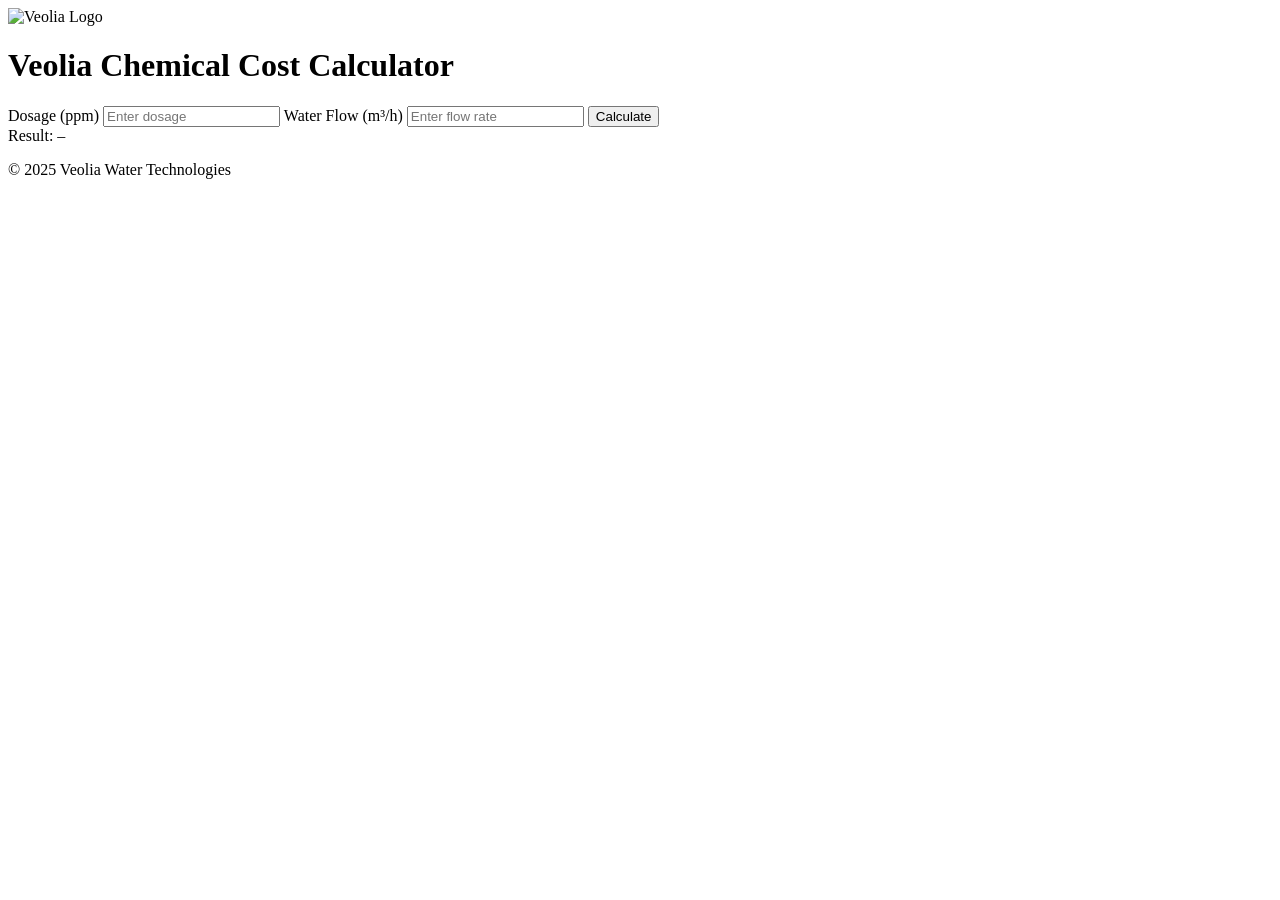
==== Veolia-Calculator/index.html @ 0ee63e86 "Add files via upload" ====
<!DOCTYPE html>
<html lang="en">
<head>
  <meta charset="UTF-8">
  <meta name="viewport" content="width=device-width, initial-scale=1.0">
  <title>Veolia Chemical Calculator</title>
  <link rel="stylesheet" href="style.css">
</head>
<body>
  <div class="container">
    <header>
      <img src="https://upload.wikimedia.org/wikipedia/commons/8/8c/Veolia_logo.svg" alt="Veolia Logo" class="logo">
      <h1>Veolia Chemical Cost Calculator</h1>
    </header>

    <div class="calculator">
      <label for="dosage">Dosage (ppm)</label>
      <input type="number" id="dosage" placeholder="Enter dosage">

      <label for="flow">Water Flow (m³/h)</label>
      <input type="number" id="flow" placeholder="Enter flow rate">

      <button onclick="calculate()">Calculate</button>

      <div id="result">Result: –</div>
    </div>
  </div>

  <footer>
    <p>© 2025 Veolia Water Technologies</p>
  </footer>

  <script src="script.js"></script>
</body>
</html>
---- Veolia-Calculator/style.css ----
body {
  font-family Segoe UI, sans-serif;
  background-color #ffffff;
  color #333;
  margin 0;
  padding 0;
}

.container {
  max-width 450px;
  margin 60px auto;
  background #fff;
  padding 30px 40px;
  border-radius 20px;
  box-shadow 0 4px 15px rgba(0,0,0,0.1);
  text-align center;
}

.logo {
  width 160px;
  margin-bottom 10px;
}

h1 {
  color #d60000;
  margin-bottom 25px;
  font-size 22px;
}

label {
  display block;
  text-align left;
  margin-bottom 6px;
  color #444;
}

input {
  width 100%;
  padding 10px;
  margin-bottom 18px;
  border 1px solid #ccc;
  border-radius 8px;
  font-size 15px;
}

button {
  background-color #d60000;
  color white;
  border none;
  padding 10px 16px;
  font-size 16px;
  border-radius 8px;
  cursor pointer;
  transition 0.25s;
}

buttonhover {
  background-color #b00000;
}

#result {
  margin-top 20px;
  font-size 18px;
  font-weight bold;
  color #d60000;
}

footer {
  text-align center;
  margin-top 50px;
  font-size 14px;
  color #999;
}
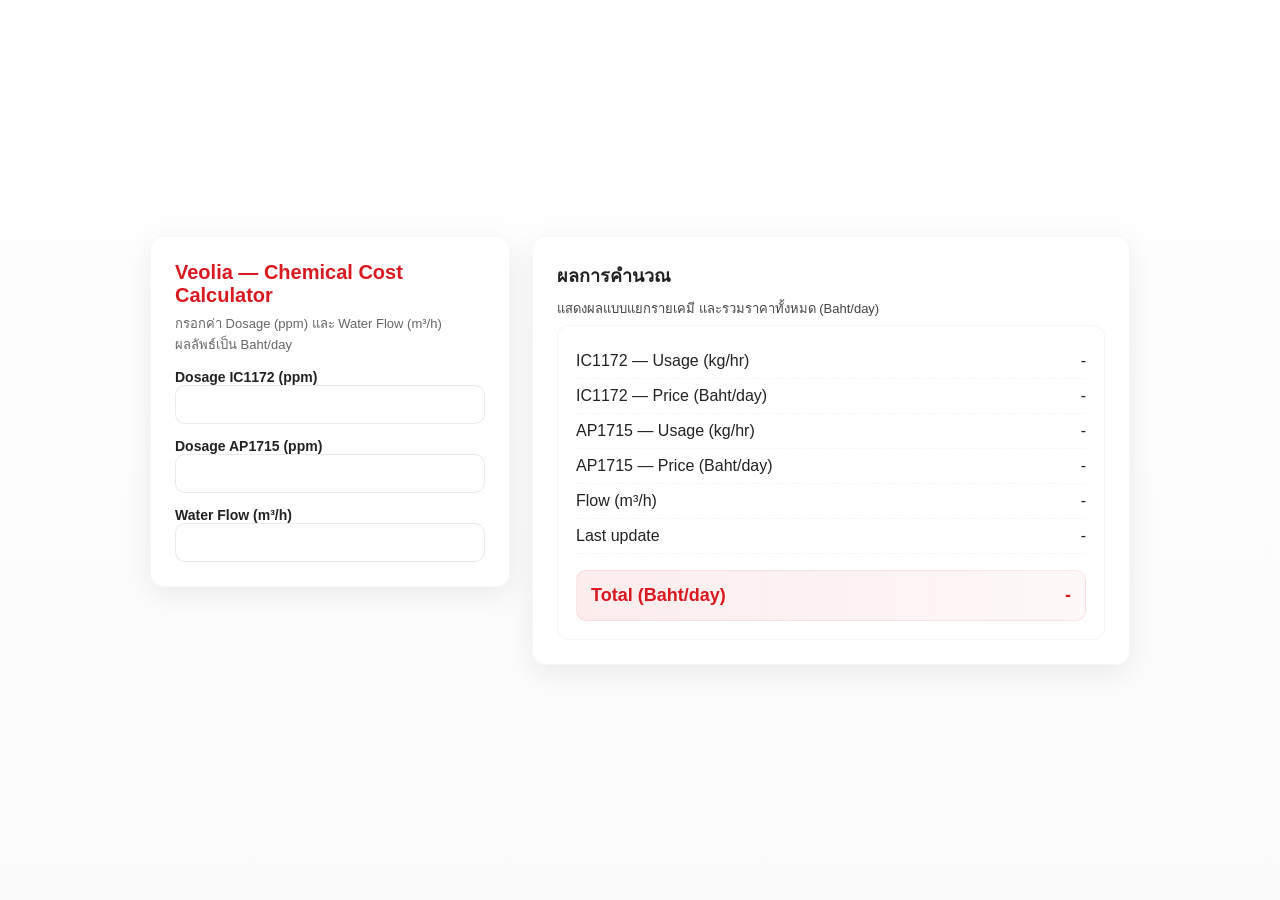
==== commit aef28e62: "Add files via upload" ====
--- a/Veolia-Calculator/index.html
+++ b/Veolia-Calculator/index.html
@@ -1,35 +1,235 @@
 <!DOCTYPE html>
-<html lang="en">
+<html lang="th">
 <head>
-  <meta charset="UTF-8">
-  <meta name="viewport" content="width=device-width, initial-scale=1.0">
-  <title>Veolia Chemical Calculator</title>
-  <link rel="stylesheet" href="style.css">
+  <meta charset="utf-8" />
+  <meta name="viewport" content="width=device-width,initial-scale=1" />
+  <title>Veolia — Chemical Cost Calculator</title>
+  <style>
+    :root{
+      --veolia-red: #d9181f; /* red tone */
+      --accent: #f7f7f7;
+      --card-shadow: 0 8px 30px rgba(0,0,0,0.08);
+      --radius: 14px;
+      --glass: rgba(255,255,255,0.9);
+      font-family: "Segoe UI", Roboto, "Helvetica Neue", Arial, sans-serif;
+    }
+    body{
+      margin:0;
+      min-height:100vh;
+      display:flex;
+      align-items:center;
+      justify-content:center;
+      background: linear-gradient(180deg,#fff 0%, #fbfbfb 100%);
+      color:#222;
+    }
+    .container{
+      width:980px;
+      max-width:94%;
+      display:grid;
+      grid-template-columns: 360px 1fr;
+      gap:22px;
+      align-items:start;
+    }
+
+    .card {
+      background:var(--glass);
+      border-radius:var(--radius);
+      padding:24px;
+      box-shadow:var(--card-shadow);
+      border:1px solid rgba(0,0,0,0.03);
+    }
+
+    header.logo {
+      display:flex;
+      align-items:center;
+      gap:12px;
+      margin-bottom:12px;
+    }
+    header.logo img{
+      height:36px;
+    }
+    h1.title {
+      font-size:20px;
+      margin:0;
+      color:var(--veolia-red);
+      font-weight:700;
+    }
+    .small { color:#666; font-size:13px; margin-top:6px; }
+
+    label { display:block; font-weight:600; margin-top:14px; font-size:14px; color:#222; }
+    .row { display:flex; gap:10px; align-items:center; margin-top:8px; }
+    input[type="number"]{
+      width:100%;
+      padding:10px 12px;
+      border-radius:10px;
+      border:1px solid rgba(0,0,0,0.08);
+      background:#fff;
+      font-size:15px;
+      box-sizing:border-box;
+    }
+    .hint { font-size:12px; color:#666; margin-top:6px; }
+
+    .results {
+      background: linear-gradient(180deg,#fff 0%, #fff 100%);
+      border-radius:12px;
+      padding:18px;
+      margin-top:6px;
+      border:1px solid rgba(0,0,0,0.04);
+    }
+    .results .line { display:flex; justify-content:space-between; padding:8px 0; border-bottom:1px dashed rgba(0,0,0,0.04); }
+    .results .line:last-child { border-bottom: none; }
+
+    .total {
+      margin-top:16px;
+      padding:14px;
+      border-radius:10px;
+      background:linear-gradient(90deg, rgba(217,24,31,0.08), rgba(217,24,31,0.03));
+      display:flex;
+      justify-content:space-between;
+      align-items:center;
+      font-weight:700;
+      font-size:18px;
+      color:var(--veolia-red);
+      border:1px solid rgba(217,24,31,0.08);
+    }
+
+    .meta { font-size:13px; color:#444; }
+    footer.smallfoot { font-size:12px; color:#666; margin-top:10px; }
+
+    /* responsive */
+    @media (max-width:900px){
+      .container{ grid-template-columns: 1fr; }
+    }
+  </style>
 </head>
 <body>
   <div class="container">
-    <header>
-      <img src="https://upload.wikimedia.org/wikipedia/commons/8/8c/Veolia_logo.svg" alt="Veolia Logo" class="logo">
-      <h1>Veolia Chemical Cost Calculator</h1>
-    </header>
-
-    <div class="calculator">
-      <label for="dosage">Dosage (ppm)</label>
-      <input type="number" id="dosage" placeholder="Enter dosage">
+    <!-- left card: inputs -->
+    <div class="card" aria-labelledby="calc-title">
+      <header class="logo">
+        <!-- small Veolia-like logo (text) -->
+        <!-- placeholder, you can replace with real logo file if needed -->
+        <div>
+          <h1 id="calc-title" class="title">Veolia — Chemical Cost Calculator</h1>
+          <div class="small">กรอกค่า Dosage (ppm) และ Water Flow (m³/h) ผลลัพธ์เป็น Baht/day</div>
+        </div>
+      </header>
+
+      <!-- Inputs -->
+      <label for="dos_ic">Dosage IC1172 (ppm)</label>
+      <input id="dos_ic" type="number" placeholder="" min="0" step="any" />
+
+      <label for="dos_ap">Dosage AP1715 (ppm)</label>
+      <input id="dos_ap" type="number" placeholder="" min="0" step="any" />
 
       <label for="flow">Water Flow (m³/h)</label>
-      <input type="number" id="flow" placeholder="Enter flow rate">
-
-      <button onclick="calculate()">Calculate</button>
-
-      <div id="result">Result: –</div>
+      <input id="flow" type="number" placeholder="" min="0" step="any" />
+
+      
+    </div>
+
+    <!-- right card: results -->
+    <div class="card">
+      <h2 style="margin:0;color:#222;font-size:18px;">ผลการคำนวณ</h2>
+      <div class="meta" style="margin-top:8px;">แสดงผลแบบแยกรายเคมี และรวมราคาทั้งหมด (Baht/day)</div>
+
+      <div class="results" id="resultsBox" aria-live="polite">
+        <div class="line"><div>IC1172 — Usage (kg/hr)</div><div id="usage_ic">-</div></div>
+        <div class="line"><div>IC1172 — Price (Baht/day)</div><div id="price_ic">-</div></div>
+
+        <div class="line"><div>AP1715 — Usage (kg/hr)</div><div id="usage_ap">-</div></div>
+        <div class="line"><div>AP1715 — Price (Baht/day)</div><div id="price_ap">-</div></div>
+
+        <div class="line"><div>Flow (m³/h)</div><div id="disp_flow">-</div></div>
+        <div class="line"><div>Last update</div><div id="last_update">-</div></div>
+
+        <div class="total">
+          <div>Total (Baht/day)</div>
+          <div id="total_price">-</div>
+        </div>
+      </div>
     </div>
   </div>
 
-  <footer>
-    <p>© 2025 Veolia Water Technologies</p>
-  </footer>
-
-  <script src="script.js"></script>
+  <script>
+    // Constants taken from your Excel (Sheet1)
+    const PRICE_IC = 32.38;   // Baht/kg (IC1172)  -- from cell B4
+    const PRICE_AP = 134.34;  // Baht/kg (AP1715)  -- from cell C4
+
+    // DOM
+    const inDosIC = document.getElementById('dos_ic');
+    const inDosAP = document.getElementById('dos_ap');
+    const inFlow  = document.getElementById('flow');
+
+    const out_usage_ic = document.getElementById('usage_ic');
+    const out_price_ic = document.getElementById('price_ic');
+    const out_usage_ap = document.getElementById('usage_ap');
+    const out_price_ap = document.getElementById('price_ap');
+    const out_flow = document.getElementById('disp_flow');
+    const out_total = document.getElementById('total_price');
+    const out_update = document.getElementById('last_update');
+
+    // helper: format number
+    function fnum(x, dec=2){
+      if (!isFinite(x)) return '-';
+      return Number(x).toLocaleString(undefined, {minimumFractionDigits: dec, maximumFractionDigits: dec});
+    }
+
+    function calculate(){
+      // parse inputs
+      const dos_ic = parseFloat(inDosIC.value);
+      const dos_ap = parseFloat(inDosAP.value);
+      const flow = parseFloat(inFlow.value);
+
+      out_flow.textContent = isFinite(flow) ? fnum(flow,2) + ' m³/h' : '-';
+
+      // if any input missing -> show dashes except flow
+      if (!isFinite(dos_ic) && !isFinite(dos_ap) && !isFinite(flow)){
+        out_usage_ic.textContent = '-';
+        out_price_ic.textContent = '-';
+        out_usage_ap.textContent = '-';
+        out_price_ap.textContent = '-';
+        out_total.textContent = '-';
+        out_update.textContent = '-';
+        return;
+      }
+
+      // default missing dosages to 0 so partial inputs still calculate
+      const d_ic = isFinite(dos_ic) ? dos_ic : 0;
+      const d_ap = isFinite(dos_ap) ? dos_ap : 0;
+      const f = isFinite(flow) ? flow : 0;
+
+      // usage (kg/hr) = dosage(ppm) * flow(m3/h) / 1000
+      const usage_ic = d_ic * f / 1000.0;
+      const usage_ap = d_ap * f / 1000.0;
+
+      // price (Baht/day) = price_per_kg * usage(kg/hr) * 24
+      const price_ic = PRICE_IC * usage_ic * 24.0;
+      const price_ap = PRICE_AP * usage_ap * 24.0;
+
+      const total = price_ic + price_ap;
+
+      // display
+      out_usage_ic.textContent = fnum(usage_ic,2) + ' kg/hr';
+      out_price_ic.textContent = fnum(price_ic,2) + ' Baht/day';
+
+      out_usage_ap.textContent = fnum(usage_ap,2) + ' kg/hr';
+      out_price_ap.textContent = fnum(price_ap,2) + ' Baht/day';
+
+      out_total.textContent = fnum(total,2) + ' Baht/day';
+
+      const now = new Date();
+      out_update.textContent = now.toLocaleString();
+    }
+
+    // real-time: update on input
+    [inDosIC, inDosAP, inFlow].forEach(el => {
+      el.addEventListener('input', calculate);
+    });
+
+    // optional: prefill with values from your sheet for convenience
+    
+    calculate();
+  </script>
 </body>
-</html>+</html>
